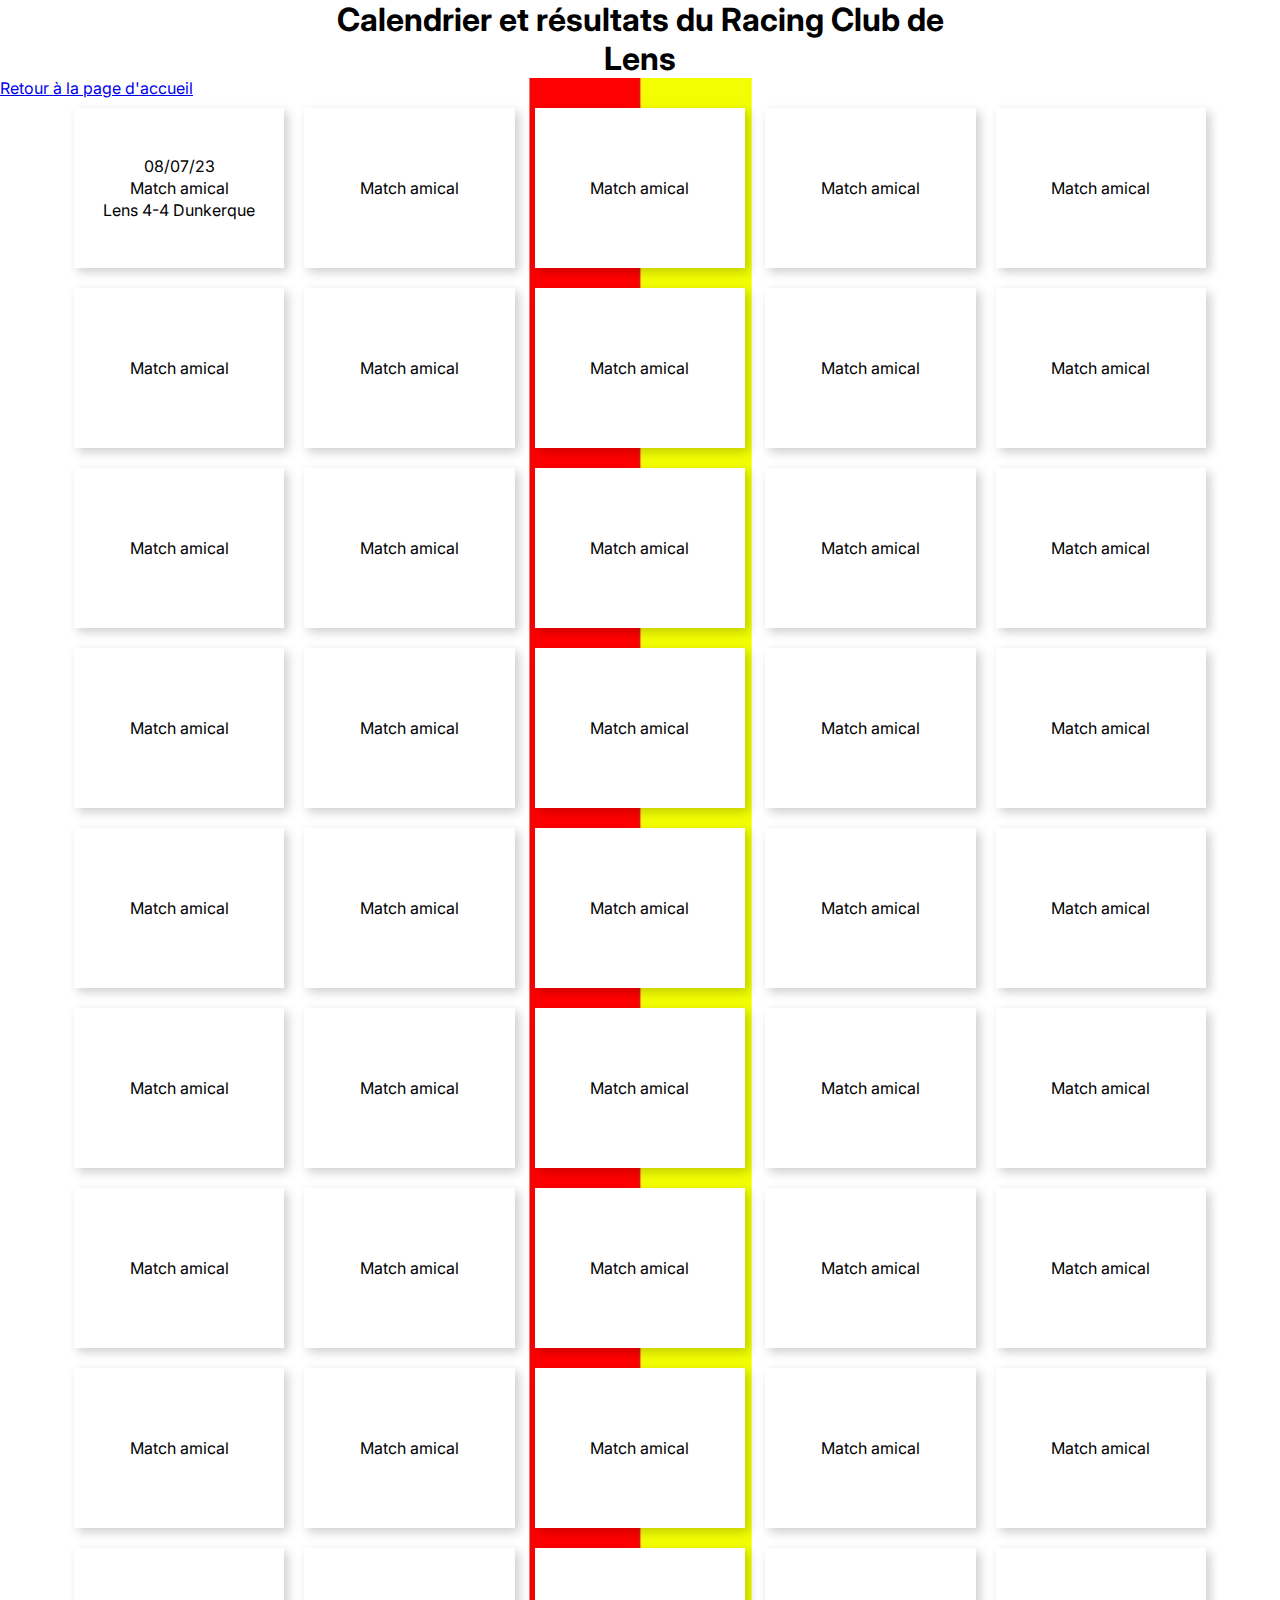
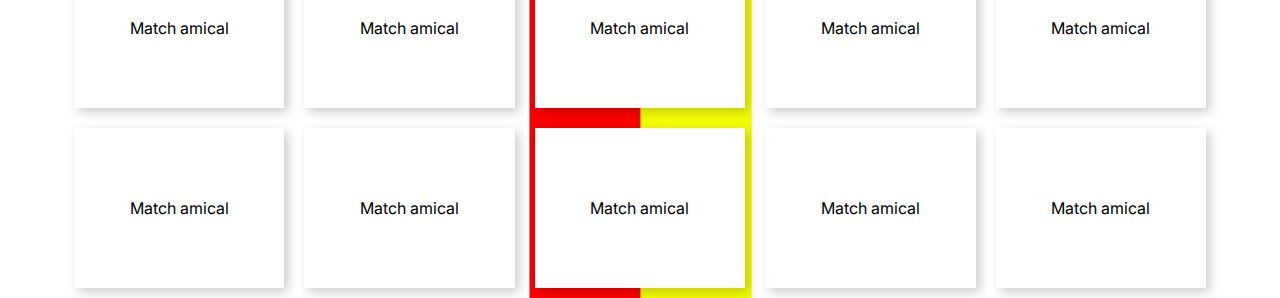
==== calendrier.html @ 4367110d "Ajout lien retour page accueil" ====
<!DOCTYPE html>
<html lang="fr">

<head>
    <meta charset="UTF-8">
    <meta name="viewport" content="width=device-width, initial-scale=1.0">
    <title>Calebdrier</title>

    <link rel="stylesheet" href="asset/style/style.css">

    <link rel="preconnect" href="https://fonts.googleapis.com">
    <link rel="preconnect" href="https://fonts.gstatic.com" crossorigin>
    <link href="https://fonts.googleapis.com/css2?family=Inter:wght@100;200;300;400;500;600;700;800;900&display=swap"
        rel="stylesheet">
</head>

<body>
    <h1>Calendrier et résultats du Racing Club de Lens</h1>
    <a href="index.html">Retour à la page d'accueil</a>
    <div id="grid">
        <div id="calendrier">
            <p>08/07/23</p>
            <p>Match amical</p>
            <p>Lens 4-4 Dunkerque</p>
        </div>
        <div id="calendrier">
            <p></p>
            <p>Match amical</p>
            <p></p>
        </div>
        <div id="calendrier">
            <p></p>
            <p>Match amical</p>
            <p></p>
        </div>
        <div id="calendrier">
            <p></p>
            <p>Match amical</p>
            <p></p>
        </div>
        <div id="calendrier">
            <p></p>
            <p>Match amical</p>
            <p></p>
        </div>
        <div id="calendrier">
            <p></p>
            <p>Match amical</p>
            <p></p>
        </div>

        <div id="calendrier">
            <p></p>
            <p>Match amical</p>
            <p></p>
        </div>
        <div id="calendrier">
            <p></p>
            <p>Match amical</p>
            <p></p>
        </div>
        <div id="calendrier">
            <p></p>
            <p>Match amical</p>
            <p></p>
        </div>
        <div id="calendrier">
            <p></p>
            <p>Match amical</p>
            <p></p>
        </div>
        <div id="calendrier">
            <p></p>
            <p>Match amical</p>
            <p></p>
        </div>
        <div id="calendrier">
            <p></p>
            <p>Match amical</p>
            <p></p>
        </div>
        <div id="calendrier">
            <p></p>
            <p>Match amical</p>
            <p></p>
        </div>
        <div id="calendrier">
            <p></p>
            <p>Match amical</p>
            <p></p>
        </div>
        <div id="calendrier">
            <p></p>
            <p>Match amical</p>
            <p></p>
        </div>
        <div id="calendrier">
            <p></p>
            <p>Match amical</p>
            <p></p>
        </div>
        <div id="calendrier">
            <p></p>
            <p>Match amical</p>
            <p></p>
        </div>
        <div id="calendrier">
            <p></p>
            <p>Match amical</p>
            <p></p>
        </div>
        <div id="calendrier">
            <p></p>
            <p>Match amical</p>
            <p></p>
        </div>
        <div id="calendrier">
            <p></p>
            <p>Match amical</p>
            <p></p>
        </div>
        <div id="calendrier">
            <p></p>
            <p>Match amical</p>
            <p></p>
        </div>
        <div id="calendrier">
            <p></p>
            <p>Match amical</p>
            <p></p>
        </div>
        <div id="calendrier">
            <p></p>
            <p>Match amical</p>
            <p></p>
        </div>
        <div id="calendrier">
            <p></p>
            <p>Match amical</p>
            <p></p>
        </div>
        <div id="calendrier">
            <p></p>
            <p>Match amical</p>
            <p></p>
        </div>
        <div id="calendrier">
            <p></p>
            <p>Match amical</p>
            <p></p>
        </div>
        <div id="calendrier">
            <p></p>
            <p>Match amical</p>
            <p></p>
        </div>
        <div id="calendrier">
            <p></p>
            <p>Match amical</p>
            <p></p>
        </div>
        <div id="calendrier">
            <p></p>
            <p>Match amical</p>
            <p></p>
        </div>
        <div id="calendrier">
            <p></p>
            <p>Match amical</p>
            <p></p>
        </div>
        <div id="calendrier">
            <p></p>
            <p>Match amical</p>
            <p></p>
        </div>
        <div id="calendrier">
            <p></p>
            <p>Match amical</p>
            <p></p>
        </div>
        <div id="calendrier">
            <p></p>
            <p>Match amical</p>
            <p></p>
        </div>
        <div id="calendrier">
            <p></p>
            <p>Match amical</p>
            <p></p>
        </div>
        <div id="calendrier">
            <p></p>
            <p>Match amical</p>
            <p></p>
        </div>
        <div id="calendrier">
            <p></p>
            <p>Match amical</p>
            <p></p>
        </div>
        <div id="calendrier">
            <p></p>
            <p>Match amical</p>
            <p></p>
        </div>
        <div id="calendrier">
            <p></p>
            <p>Match amical</p>
            <p></p>
        </div>
        <div id="calendrier">
            <p></p>
            <p>Match amical</p>
            <p></p>
        </div>
        <div id="calendrier">
            <p></p>
            <p>Match amical</p>
            <p></p>
        </div>
        <div id="calendrier">
            <p></p>
            <p>Match amical</p>
            <p></p>
        </div>
        <div id="calendrier">
            <p></p>
            <p>Match amical</p>
            <p></p>
        </div>
        <div id="calendrier">
            <p></p>
            <p>Match amical</p>
            <p></p>
        </div>
        <div id="calendrier">
            <p></p>
            <p>Match amical</p>
            <p></p>
        </div>
        <div id="calendrier">
            <p></p>
            <p>Match amical</p>
            <p></p>
        </div>
        <div id="calendrier">
            <p></p>
            <p>Match amical</p>
            <p></p>
        </div>
        <div id="calendrier">
            <p></p>
            <p>Match amical</p>
            <p></p>
        </div>
        <div id="calendrier">
            <p></p>
            <p>Match amical</p>
            <p></p>
        </div>
        <div id="calendrier">
            <p></p>
            <p>Match amical</p>
            <p></p>
        </div>
        <div id="calendrier">
            <p></p>
            <p>Match amical</p>
            <p></p>
        </div>
    </div>
</body>

</html>
---- asset/style/style.css ----
*{margin:0;padding:0;font-family:"Inter",sans-serif}body{height:auto;background-image:url("../img/bandes rcl.jpg");background-position:center;background-repeat:repeat-y}header{height:10vh;position:sticky;top:0;z-index:100;background-color:#fff}header nav{display:grid;grid-template-columns:1fr 1fr 1fr;justify-items:center;align-items:center;background-color:#fff;box-shadow:0px 5px 10px 0px rgba(0,0,0,.375)}header nav #logo{height:10vh;width:50%;display:flex;justify-content:center;align-items:center;gap:10px}header nav #logo img{width:20%}header nav #logo p{width:auto;font-size:130%;font-weight:600}header nav #menu-icon{display:block;cursor:pointer}header nav #menu-icon .bar{position:relative;left:20%;display:block;width:40px;height:3px;background-color:red;margin-bottom:5px;transition:transform .3s ease-in-out}header nav #menu-icon.open .bar:nth-child(1){transform:rotate(45deg) translate(5px, 6px)}header nav #menu-icon.open .bar:nth-child(2){opacity:0}header nav #menu-icon.open .bar:nth-child(3){transform:rotate(-45deg) translate(5px, -6px)}header nav .menu{display:none;flex-direction:column;background-color:#fff;box-shadow:0px 5px 10px 0px rgba(0,0,0,.375);height:25vh;width:12%;position:absolute;z-index:-1;top:10vh;left:11%}header nav .menu li{height:5vh;width:100%;list-style:none}header nav .menu li a{height:5vh;width:100%;display:flex;align-items:center;justify-content:center;text-decoration:none;color:#000;font-size:110%;transition:.3s}header nav .menu li a:hover{color:#ff0;background-color:#000;transition:.3s}header nav .menu.open{display:flex}header nav #connexion{width:100%;display:flex;justify-content:center;align-items:center;gap:30px;font-size:110%}header nav #connexion a{cursor:pointer;text-decoration:none;color:#000;transition:.5s}header nav #connexion a:hover{text-decoration:underline;color:red;transition:.5s}#carousel{height:90vh;width:100%;overflow:hidden}.container{width:100%;height:90vh;display:flex;position:relative}.container input{display:none}.slide{width:100%;height:90vh;transition:1s}.slide img{height:100%;width:100vw;position:relative;-o-object-fit:cover;object-fit:cover}.navigation_manuelle{position:absolute;width:20%;height:3vh;top:80vh;display:flex;justify-content:center;align-items:center;gap:25%;border:2px solid rgba(0,0,0,0);margin:0 40%}.bouton_manuel{border:2px solid #fff;border-radius:50px;height:14px;width:14px;cursor:pointer;transition:.3s}.bouton_manuel:hover{background:#fe0000;border:2px solid #eafb00;transition:.3s}#radio1:checked~.first{margin-left:0}#radio2:checked~.first{margin-left:-100%}#radio3:checked~.first{margin-left:-200%}#radio4:checked~.first{margin-left:-300%}.navigation_auto{position:absolute;width:20%;height:3vh;top:80vh;display:flex;justify-content:center;align-items:center;background-color:rgba(0,0,0,.772);gap:25%;border-radius:50px;border:2px solid #ff0;margin:0 40%}.navigation_auto div{border:2px solid #fff;border-radius:50px;height:14px;width:14px;cursor:pointer;transition:.3s}#radio1:checked~.navigation_auto .bouton1{background-color:#fff}#radio2:checked~.navigation_auto .bouton2{background-color:#fff}#radio3:checked~.navigation_auto .bouton3{background-color:#fff}#radio4:checked~.navigation_auto .bouton1{background-color:#fff}#prochain_match{width:100%;height:90vh;display:flex;align-items:center;justify-content:center;flex-direction:column}#prochain_match #bouton{position:relative;top:5vh;z-index:1;width:60vw;height:5vh;display:flex}#prochain_match #bouton .match{display:flex;align-items:center;justify-content:center;height:100%;padding:0 15px;font-size:115%;font-weight:500;background-color:#fff;color:red}#prochain_match #bouton .match:hover{background-color:#000;color:#ff0;cursor:pointer}#prochain_match #bouton #match{display:none}#prochain_match #bouton #match:checked+.match{background-color:red;color:#fff}#prochain_match #bouton .stats{display:flex;align-items:center;justify-content:center;height:100%;padding:0 15px;font-size:115%;font-weight:500;background-color:#fff;color:red}#prochain_match #bouton .stats:hover{background-color:#000;color:#ff0;cursor:pointer}#prochain_match #bouton #stats{display:none}#prochain_match #bouton #stats:checked+.stats{background-color:red;color:#fff}#prochain_match #bouton .billeterie{padding:15px 15px;display:flex;align-items:center;justify-content:center;background-color:#fff;font-size:115%;font-weight:500;text-decoration:none;color:red;border:none}#prochain_match #bouton .billeterie:hover{background-color:#000;color:#ff0}#rencontre{width:60vw;height:60vh;background-color:#fff;box-shadow:0px 0px 50px 0px rgba(0,0,0,.245)}#rencontre .espace{height:5vh}.info_horaire{width:100%;height:25%;display:flex;justify-content:center;align-items:center}.info_horaire img{height:70%}.date{width:40%;height:100%;font-size:120%;display:flex;align-items:center;justify-content:center;flex-direction:column}.date span{display:flex;justify-content:center;width:65%;height:auto;font-weight:600}#equipe{width:100%;height:65%;display:flex;justify-content:center;align-items:center;flex-direction:column}#logo_equipe{width:100%;height:50%;display:flex;justify-content:center;align-items:center}.logo_equipe{width:20%;height:100%;display:flex;justify-content:center;align-items:center;font-size:400%;font-weight:700}.logo_equipe img{width:80%}#nom_equipe{width:100%;height:10%;display:flex;justify-content:center;gap:20%;margin-bottom:2%}.nom_equipe{width:20%;height:100%;display:flex;justify-content:center;align-items:center;font-size:140%;font-weight:600}#pari_equipe{width:100%;height:18%;display:flex;justify-content:center;gap:10%}.pari_equipe{width:10%;height:80%;display:flex;justify-content:center;align-items:center;font-size:125%;font-weight:500;text-decoration:none;color:#000;background-color:rgba(224,224,224,.802)}#stats_rencontre{display:none;width:60vw;height:60vh;background-color:#fff;box-shadow:0px 0px 50px 0px rgba(0,0,0,.245)}#stats_rencontre .espace{height:5vh}#stats_rencontre .stats_rencontre{display:flex;justify-content:center;width:60vw;height:60vh}#stats_rencontre .stats_rencontre .equipe_dom,#stats_rencontre .stats_rencontre .equipe_ext{height:55vh;width:15%;display:flex;justify-content:center;align-items:center;flex-direction:column;font-size:110%;font-weight:600}#stats_rencontre .stats_rencontre .equipe_dom p,#stats_rencontre .stats_rencontre .equipe_ext p{font-size:120%}#stats_rencontre .stats_rencontre .equipe_dom img,#stats_rencontre .stats_rencontre .equipe_ext img{height:40%}#stats_rencontre .stats_rencontre .barre_statistiques{height:55vh;width:60%;display:flex;justify-content:center;align-items:center;flex-direction:column}#stats_rencontre .stats_rencontre .barre_statistiques .barre_stat{height:10vh;width:85%;display:flex;justify-content:center;align-items:center;flex-direction:column;transform:skew(-15deg, 0deg)}#stats_rencontre .stats_rencontre .barre_statistiques .barre_stat p{font-size:110%;font-weight:500;color:#000;text-align:center;transform:skew(15deg, 0deg);margin-bottom:1%}#stats_rencontre .stats_rencontre .barre_statistiques .barre_stat .progress_barre1,#stats_rencontre .stats_rencontre .barre_statistiques .barre_stat .progress_barre2,#stats_rencontre .stats_rencontre .barre_statistiques .barre_stat .progress_barre3,#stats_rencontre .stats_rencontre .barre_statistiques .barre_stat .progress_barre4,#stats_rencontre .stats_rencontre .barre_statistiques .barre_stat .progress_barre5{width:100%;height:40%;background-color:#ff0;overflow:hidden}#stats_rencontre .stats_rencontre .barre_statistiques .barre_stat .progress_barre1 .progress1,#stats_rencontre .stats_rencontre .barre_statistiques .barre_stat .progress_barre1 .progress2,#stats_rencontre .stats_rencontre .barre_statistiques .barre_stat .progress_barre1 .progress3,#stats_rencontre .stats_rencontre .barre_statistiques .barre_stat .progress_barre1 .progress4,#stats_rencontre .stats_rencontre .barre_statistiques .barre_stat .progress_barre1 .progress5,#stats_rencontre .stats_rencontre .barre_statistiques .barre_stat .progress_barre2 .progress1,#stats_rencontre .stats_rencontre .barre_statistiques .barre_stat .progress_barre2 .progress2,#stats_rencontre .stats_rencontre .barre_statistiques .barre_stat .progress_barre2 .progress3,#stats_rencontre .stats_rencontre .barre_statistiques .barre_stat .progress_barre2 .progress4,#stats_rencontre .stats_rencontre .barre_statistiques .barre_stat .progress_barre2 .progress5,#stats_rencontre .stats_rencontre .barre_statistiques .barre_stat .progress_barre3 .progress1,#stats_rencontre .stats_rencontre .barre_statistiques .barre_stat .progress_barre3 .progress2,#stats_rencontre .stats_rencontre .barre_statistiques .barre_stat .progress_barre3 .progress3,#stats_rencontre .stats_rencontre .barre_statistiques .barre_stat .progress_barre3 .progress4,#stats_rencontre .stats_rencontre .barre_statistiques .barre_stat .progress_barre3 .progress5,#stats_rencontre .stats_rencontre .barre_statistiques .barre_stat .progress_barre4 .progress1,#stats_rencontre .stats_rencontre .barre_statistiques .barre_stat .progress_barre4 .progress2,#stats_rencontre .stats_rencontre .barre_statistiques .barre_stat .progress_barre4 .progress3,#stats_rencontre .stats_rencontre .barre_statistiques .barre_stat .progress_barre4 .progress4,#stats_rencontre .stats_rencontre .barre_statistiques .barre_stat .progress_barre4 .progress5,#stats_rencontre .stats_rencontre .barre_statistiques .barre_stat .progress_barre5 .progress1,#stats_rencontre .stats_rencontre .barre_statistiques .barre_stat .progress_barre5 .progress2,#stats_rencontre .stats_rencontre .barre_statistiques .barre_stat .progress_barre5 .progress3,#stats_rencontre .stats_rencontre .barre_statistiques .barre_stat .progress_barre5 .progress4,#stats_rencontre .stats_rencontre .barre_statistiques .barre_stat .progress_barre5 .progress5{width:0;height:100%;background-color:red;transition:width 1s ease-out}#articles{width:100%;height:110vh;gap:5vh;display:flex;align-items:center;justify-content:center;flex-direction:column;margin-bottom:4%}.actu{width:25%;height:5vh;position:relative;right:23%;display:flex;align-items:center;justify-content:center;background-color:#f90000;overflow:visible;z-index:1;font-size:115%;font-weight:500;color:#fff}.actu:after{content:"";width:100%;height:101%;position:absolute;background:inherit;z-index:-1;top:0;transform-origin:left bottom;transform:skewX(-20deg)}.actu:before{content:"";width:100%;height:101%;position:absolute;background:inherit;z-index:-1;top:0;transform-origin:right top;transform:skewX(-20deg)}.ligne_un{width:80%;height:45vh;display:flex;align-items:center;justify-content:center;gap:10%;margin-bottom:5vh}.article_ligne_un{width:65%;height:45vh;display:flex;align-items:center;justify-content:center;flex-direction:column;gap:10px;transform:scale(1);transition:.5s;background-image:url("../img/prolong_fofana.jpg");background-size:cover}.article_ligne_un a{position:absolute;width:100%;height:100%}.article_ligne_un:hover{transform:scale(1.05);transition:.5s}.titre_article_un{width:85%;height:30%;display:flex;align-items:center;justify-content:center;background-color:#fff;position:relative;z-index:1;top:50%;box-shadow:0px 0px 30px 0px rgba(0,0,0,.35)}.titre_article_un a{width:100%;height:100%;display:flex;align-items:center;justify-content:center;margin:0px 50px 0px 50px;text-decoration:none;color:#000;font-size:130%;font-weight:500}.categorie_article_un{width:30%;height:10%;display:flex;align-items:center;justify-content:center;background-color:#ff0303;position:relative;z-index:2;top:12%;box-shadow:0px 0px 10px 0px rgba(0,0,0,.75)}.categorie_article_un a{width:100%;height:100%;display:flex;align-items:center;justify-content:center;margin:0px 50px 0px 50px;text-decoration:none;color:#fff;font-size:120%;font-weight:500}.news{width:25%;height:45vh;display:flex;align-items:center;justify-content:center}.news a{text-decoration:none;color:#000;font-size:120%;font-weight:500;transform:scale(1);transition:.5s}.news a:hover{text-decoration:none;color:#f90000;font-size:120%;font-weight:500;transform:scale(1.1);transition:.5s}.news a::after{content:" >>"}.ligne_deux{width:80%;height:35vh;display:flex;align-items:center;justify-content:center;gap:5%}.article_ligne_deux{width:30%;height:35vh;display:flex;align-items:center;justify-content:center;flex-direction:column;gap:10px;transform:scale(1);transition:.5s;background-image:url("../img/stade_bollaert.jpg");background-size:cover}.article_ligne_deux>a,.article_ligne_trois>a,.article_ligne_quatre>a{position:absolute;width:100%;height:100%}.article_ligne_deux:hover{transform:scale(1.05);transition:.5s}.article_ligne_trois{width:30%;height:35vh;display:flex;align-items:center;justify-content:center;flex-direction:column;gap:10px;transform:scale(1);transition:.5s;background-image:url("../img/supp_lens.jpg");background-size:cover}.article_ligne_trois:hover{transform:scale(1.05);transition:.5s}.article_ligne_quatre{width:30%;height:35vh;display:flex;align-items:center;justify-content:center;flex-direction:column;gap:10px;transform:scale(1);transition:.5s;background-image:url("../img/conf_presse.jpg");background-size:cover}.article_ligne_quatre:hover{transform:scale(1.05);transition:.5s}.titre_article_deux{width:85%;height:30%;display:flex;align-items:center;justify-content:center;background-color:#fff;position:relative;z-index:1;top:50%;box-shadow:0px 0px 30px 0px rgba(0,0,0,.35)}.titre_article_deux a{width:100%;height:100%;display:flex;align-items:center;justify-content:center;margin:0px 50px 0px 50px;mask-image:linear-gradient(0deg, transparent 40px, rgb(0, 0, 0) 150px);-webkit-mask-image:linear-gradient(0deg, transparent 10px, rgb(0, 0, 0) 30px);text-decoration:none;color:#000;font-size:110%;font-weight:400}.categorie_article_deux{width:40%;height:10%;display:flex;align-items:center;justify-content:center;background-color:#ff0303;position:relative;z-index:2;top:12%;box-shadow:0px 0px 10px 0px rgba(0,0,0,.75)}.categorie_article_deux a{width:100%;height:100%;display:flex;align-items:center;justify-content:center;margin:0px 50px 0px 50px;text-decoration:none;color:#fff;font-size:110%;font-weight:400}#twitter{height:150vh;display:flex;justify-content:center;align-items:center;flex-direction:column;margin-bottom:3%}.reseaux{width:25%;height:5vh;margin-bottom:6vh;position:relative;right:23%;display:flex;align-items:center;justify-content:center;background-color:#f90000;overflow:visible;z-index:1;font-size:115%;font-weight:500;color:#fff}.reseaux:after{content:"";width:100%;height:100%;position:absolute;background:inherit;z-index:-1;top:0;transform-origin:left bottom;transform:skewX(-20deg)}.reseaux:before{content:"";width:100%;height:100%;position:absolute;background:inherit;z-index:-1;top:0;transform-origin:right top;transform:skewX(-20deg)}.grid-container{-moz-columns:3 200px;columns:3 200px;-moz-column-gap:1.5rem;column-gap:1.5rem;width:60%}.twitter-tweet{border-radius:12px;box-shadow:0px 0px 20px 0px rgba(0,0,0,.275);margin-top:0 !important}#sponsors{height:90vh;width:100%;background-image:url("../img/supp_lens_noir.png");background-repeat:no-repeat;background-size:cover;display:flex;align-items:center;justify-content:center;filter:grayscale(60%)}#sponsors .partenaires{height:90%;width:100%;display:flex;align-items:center;justify-content:center;flex-direction:column}#sponsors .partenaires h3{color:#fff;display:flex;justify-content:center;width:30%;font-size:225%;font-weight:500;margin-bottom:1%}#sponsors .partenaires p{width:65%;color:#fff;font-size:100%;font-weight:300;display:flex;justify-content:flex-start;margin-bottom:4px}#sponsors .partenaires .majeurs{height:15%;width:65%;-moz-columns:3 300px;columns:3 300px;-moz-column-gap:2%;column-gap:2%;display:flex;justify-content:center;align-items:center;border-top:#e1ff00 1px solid;margin-bottom:3%}#sponsors .partenaires .majeurs img{max-height:55%;max-width:100px}#sponsors .partenaires .premium{height:15%;width:65%;-moz-columns:3 300px;columns:3 300px;-moz-column-gap:2%;column-gap:2%;display:flex;justify-content:center;align-items:center;border-top:#e1ff00 1px solid;margin-bottom:3%}#sponsors .partenaires .premium img{max-height:55%;max-width:100px}#sponsors .partenaires .officiels{height:15%;width:65%;-moz-columns:3 300px;columns:3 300px;-moz-column-gap:2%;column-gap:2%;display:flex;justify-content:center;align-items:center;border-top:#e1ff00 1px solid;margin-bottom:3%}#sponsors .partenaires .officiels img{max-height:55%;max-width:100px}footer{width:100%;height:33vh;background-color:#fff;display:flex;align-items:center;justify-content:center;flex-direction:column}footer #reseaux_sociaux{height:20vh;width:80%;display:flex;align-items:center;justify-content:center;flex-direction:column}footer #reseaux_sociaux h3{color:red;display:flex;align-items:center;height:5vh;font-size:200%}footer #reseaux_sociaux .res{height:12vh;width:40%;display:flex;align-items:center;justify-content:center}footer #reseaux_sociaux .res a{height:100%;width:15%;display:flex;align-items:center;justify-content:center;text-decoration:none}footer #reseaux_sociaux .res a img{width:70%}footer #politiques{height:10vh;width:80%;display:flex;align-items:center;justify-content:center;border-top:1px solid #e2e2e2}footer #politiques .pol{height:10vh;width:50%;display:flex;align-items:center;justify-content:start}footer #politiques .pol a{padding:0px 4% 0px 0px;display:flex;align-items:center;justify-content:start;text-decoration:none;color:#aaa}footer #politiques .copyright{height:10vh;width:50%;display:flex;align-items:center;justify-content:end;color:#aaa}h1{margin:auto;width:50%;display:flex;justify-content:center;align-items:center;text-align:center;background-color:#fff}#grid{display:grid;grid-template-columns:repeat(5, 18%);grid-template-rows:repeat(10, 20vh);justify-content:center}#grid #calendrier{margin:10px;background-color:#fff;box-shadow:4px 4px 10px 0px rgba(0,0,0,.2);display:flex;justify-content:center;align-items:center;flex-direction:column;gap:2px}
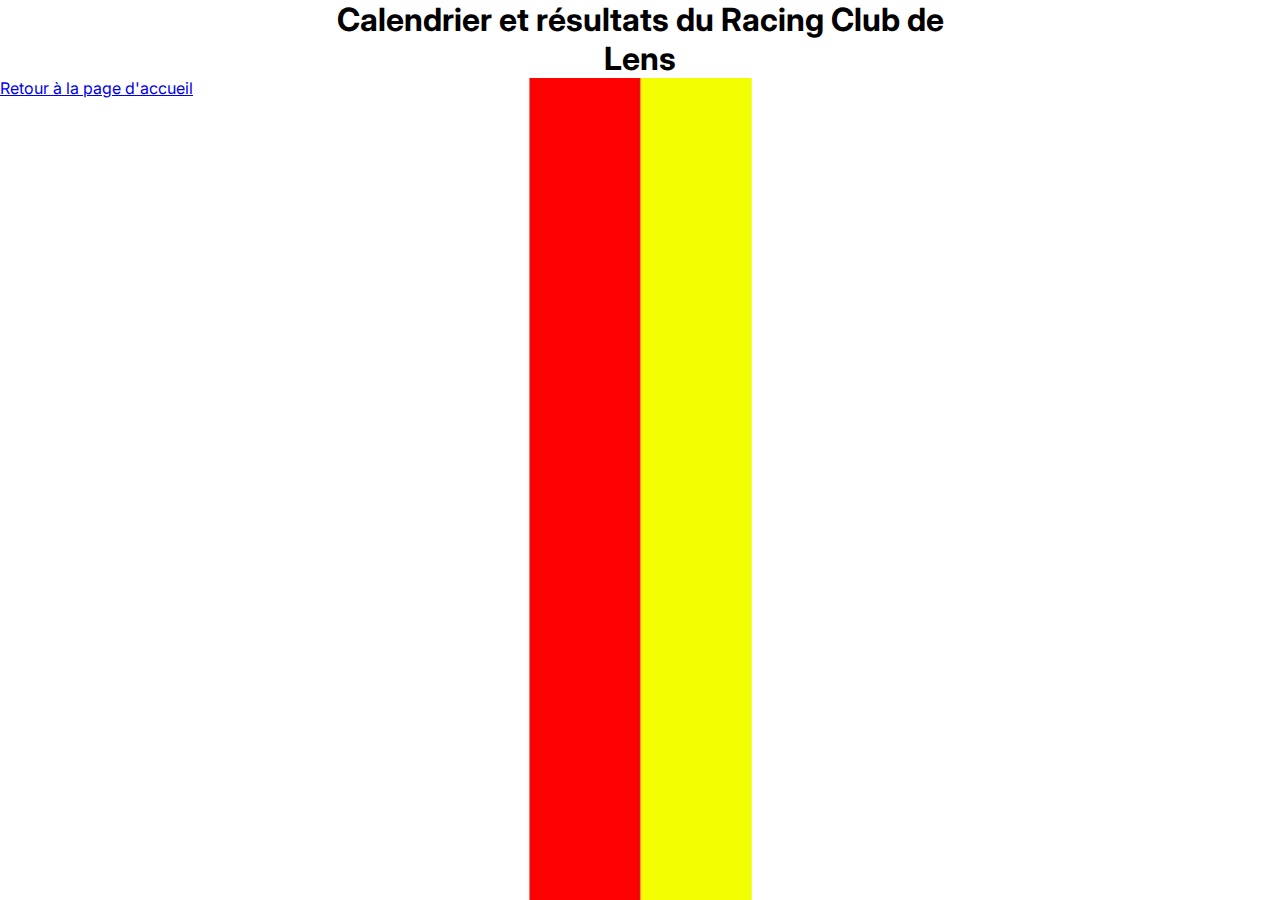
==== commit 615f12a8: "Ajout script calendrier + adaptation du code" ====
--- a/calendrier.html
+++ b/calendrier.html
@@ -4,9 +4,11 @@
 <head>
     <meta charset="UTF-8">
     <meta name="viewport" content="width=device-width, initial-scale=1.0">
-    <title>Calebdrier</title>
+    <title>Calendrier et résultats</title>
 
     <link rel="stylesheet" href="asset/style/style.css">
+
+    <script src="js/calendrier.js" defer></script>
 
     <link rel="preconnect" href="https://fonts.googleapis.com">
     <link rel="preconnect" href="https://fonts.gstatic.com" crossorigin>
@@ -17,259 +19,9 @@
 <body>
     <h1>Calendrier et résultats du Racing Club de Lens</h1>
     <a href="index.html">Retour à la page d'accueil</a>
-    <div id="grid">
-        <div id="calendrier">
-            <p>08/07/23</p>
-            <p>Match amical</p>
-            <p>Lens 4-4 Dunkerque</p>
-        </div>
-        <div id="calendrier">
-            <p></p>
-            <p>Match amical</p>
-            <p></p>
-        </div>
-        <div id="calendrier">
-            <p></p>
-            <p>Match amical</p>
-            <p></p>
-        </div>
-        <div id="calendrier">
-            <p></p>
-            <p>Match amical</p>
-            <p></p>
-        </div>
-        <div id="calendrier">
-            <p></p>
-            <p>Match amical</p>
-            <p></p>
-        </div>
-        <div id="calendrier">
-            <p></p>
-            <p>Match amical</p>
-            <p></p>
-        </div>
-
-        <div id="calendrier">
-            <p></p>
-            <p>Match amical</p>
-            <p></p>
-        </div>
-        <div id="calendrier">
-            <p></p>
-            <p>Match amical</p>
-            <p></p>
-        </div>
-        <div id="calendrier">
-            <p></p>
-            <p>Match amical</p>
-            <p></p>
-        </div>
-        <div id="calendrier">
-            <p></p>
-            <p>Match amical</p>
-            <p></p>
-        </div>
-        <div id="calendrier">
-            <p></p>
-            <p>Match amical</p>
-            <p></p>
-        </div>
-        <div id="calendrier">
-            <p></p>
-            <p>Match amical</p>
-            <p></p>
-        </div>
-        <div id="calendrier">
-            <p></p>
-            <p>Match amical</p>
-            <p></p>
-        </div>
-        <div id="calendrier">
-            <p></p>
-            <p>Match amical</p>
-            <p></p>
-        </div>
-        <div id="calendrier">
-            <p></p>
-            <p>Match amical</p>
-            <p></p>
-        </div>
-        <div id="calendrier">
-            <p></p>
-            <p>Match amical</p>
-            <p></p>
-        </div>
-        <div id="calendrier">
-            <p></p>
-            <p>Match amical</p>
-            <p></p>
-        </div>
-        <div id="calendrier">
-            <p></p>
-            <p>Match amical</p>
-            <p></p>
-        </div>
-        <div id="calendrier">
-            <p></p>
-            <p>Match amical</p>
-            <p></p>
-        </div>
-        <div id="calendrier">
-            <p></p>
-            <p>Match amical</p>
-            <p></p>
-        </div>
-        <div id="calendrier">
-            <p></p>
-            <p>Match amical</p>
-            <p></p>
-        </div>
-        <div id="calendrier">
-            <p></p>
-            <p>Match amical</p>
-            <p></p>
-        </div>
-        <div id="calendrier">
-            <p></p>
-            <p>Match amical</p>
-            <p></p>
-        </div>
-        <div id="calendrier">
-            <p></p>
-            <p>Match amical</p>
-            <p></p>
-        </div>
-        <div id="calendrier">
-            <p></p>
-            <p>Match amical</p>
-            <p></p>
-        </div>
-        <div id="calendrier">
-            <p></p>
-            <p>Match amical</p>
-            <p></p>
-        </div>
-        <div id="calendrier">
-            <p></p>
-            <p>Match amical</p>
-            <p></p>
-        </div>
-        <div id="calendrier">
-            <p></p>
-            <p>Match amical</p>
-            <p></p>
-        </div>
-        <div id="calendrier">
-            <p></p>
-            <p>Match amical</p>
-            <p></p>
-        </div>
-        <div id="calendrier">
-            <p></p>
-            <p>Match amical</p>
-            <p></p>
-        </div>
-        <div id="calendrier">
-            <p></p>
-            <p>Match amical</p>
-            <p></p>
-        </div>
-        <div id="calendrier">
-            <p></p>
-            <p>Match amical</p>
-            <p></p>
-        </div>
-        <div id="calendrier">
-            <p></p>
-            <p>Match amical</p>
-            <p></p>
-        </div>
-        <div id="calendrier">
-            <p></p>
-            <p>Match amical</p>
-            <p></p>
-        </div>
-        <div id="calendrier">
-            <p></p>
-            <p>Match amical</p>
-            <p></p>
-        </div>
-        <div id="calendrier">
-            <p></p>
-            <p>Match amical</p>
-            <p></p>
-        </div>
-        <div id="calendrier">
-            <p></p>
-            <p>Match amical</p>
-            <p></p>
-        </div>
-        <div id="calendrier">
-            <p></p>
-            <p>Match amical</p>
-            <p></p>
-        </div>
-        <div id="calendrier">
-            <p></p>
-            <p>Match amical</p>
-            <p></p>
-        </div>
-        <div id="calendrier">
-            <p></p>
-            <p>Match amical</p>
-            <p></p>
-        </div>
-        <div id="calendrier">
-            <p></p>
-            <p>Match amical</p>
-            <p></p>
-        </div>
-        <div id="calendrier">
-            <p></p>
-            <p>Match amical</p>
-            <p></p>
-        </div>
-        <div id="calendrier">
-            <p></p>
-            <p>Match amical</p>
-            <p></p>
-        </div>
-        <div id="calendrier">
-            <p></p>
-            <p>Match amical</p>
-            <p></p>
-        </div>
-        <div id="calendrier">
-            <p></p>
-            <p>Match amical</p>
-            <p></p>
-        </div>
-        <div id="calendrier">
-            <p></p>
-            <p>Match amical</p>
-            <p></p>
-        </div>
-        <div id="calendrier">
-            <p></p>
-            <p>Match amical</p>
-            <p></p>
-        </div>
-        <div id="calendrier">
-            <p></p>
-            <p>Match amical</p>
-            <p></p>
-        </div>
-        <div id="calendrier">
-            <p></p>
-            <p>Match amical</p>
-            <p></p>
-        </div>
-        <div id="calendrier">
-            <p></p>
-            <p>Match amical</p>
-            <p></p>
-        </div>
-    </div>
+    <ul id="liste">
+        
+    </ul>
 </body>
 
 </html>